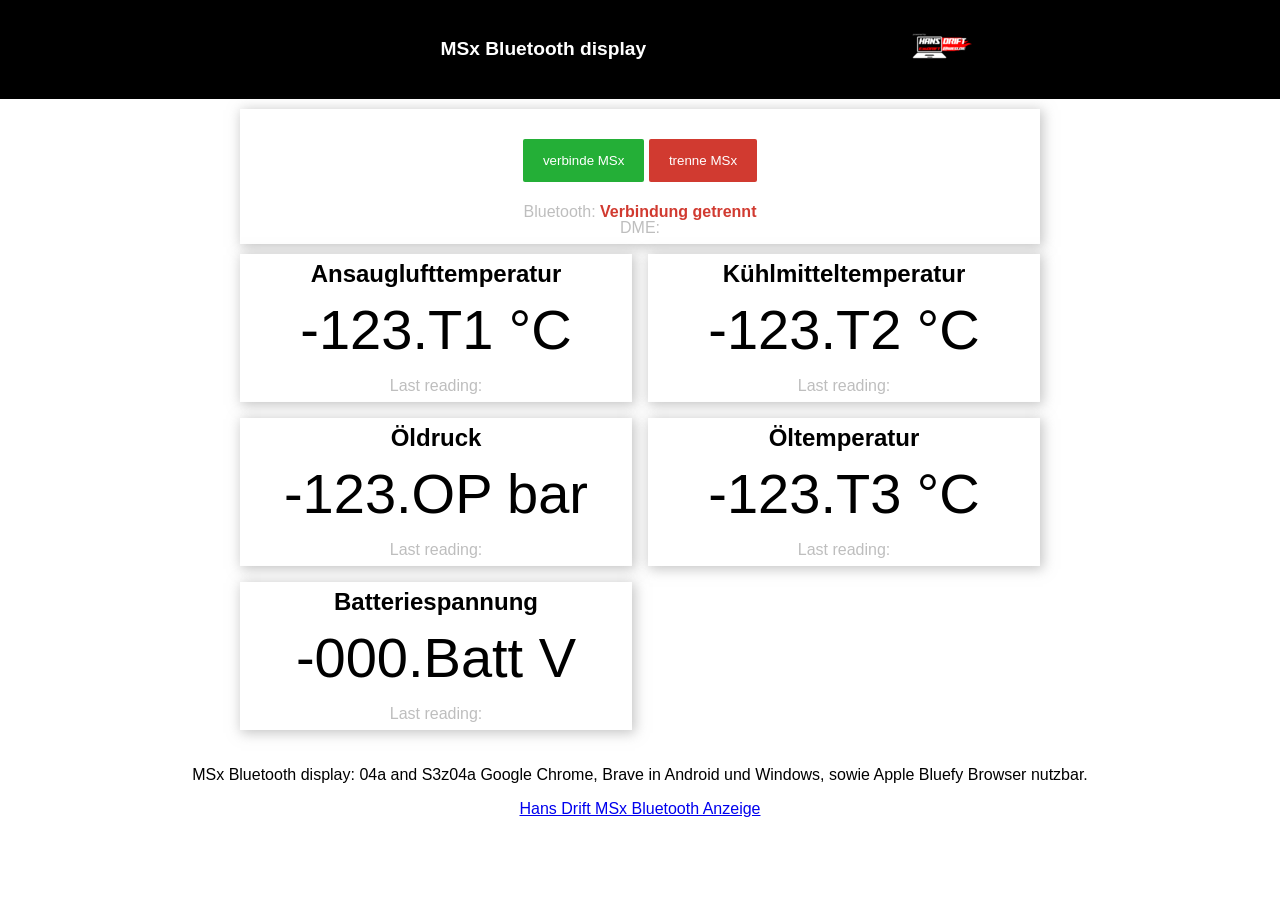
==== index13.html @ 7f6cdd10 "Create index13.html" ====
<!--
GitHub e36drift@web.de Testfile
MSx Bluetooth display: 04a and S3z04a Google Chrome, Brave in Android und Windows, sowie Apple Bluefy Browser nutzbar.
"https://hansdrift.github.io/MSxTemp/" Hans Drift MSx Bluetooth Anzeige
GPT implate
-->

<!DOCTYPE html>
<html>
<head>
    <title>MSx Bluetooth display</title>
    <meta name="viewport" content="width=device-width, initial-scale=1">

    <link rel="icon" class="js-site-favicon" type="image/x-icon" href="HDlogo01.ico">
    <style>
    html {
        font-family: Arial, Helvetica, sans-serif;
        display: inline-block;
        text-align: center;
    }
    h1 {
        text-align: bottom;
        font-size: 1.2rem;
        color: rgb(255, 255, 255);
    }
    .topnav {
        overflow: hidden;
        background-color: #000000;
    }
    body {
        margin: 0;
    }
    .content {
        padding: 10px;
    }
    .card-grid {
        max-width: 800px;
        margin: 0 auto;
        margin-bottom: 10px;
        display: grid;
        grid-gap: 1rem;
        line-height: 0.01;
        grid-template-columns: repeat(auto-fit, minmax(300px, 1fr));
    }
    .card {
        background-color: white;
        box-shadow: 2px 2px 12px 1px rgba(140,140,140,.5);
    }
    .card-grid2 {
        max-width: 800px;
        margin: 0 auto;
        margin-bottom: 0px;
        display: grid;
        grid-gap: 1rem;
        line-height: 0.01;
        grid-template-columns: repeat(auto-fit, minmax(3px, 1fr));
    }
    .card2 {
        text-align: bottom;
        background-color: rgb(255, 255, 255);
        box-shadow: 2px 2px 12px 1px rgba(151, 223, 68, 0.5);
    }
    button {
        color: rgb(255, 255, 255);
        padding: 14px 20px;
        margin: 14px 0;
        border: none;
        cursor: pointer;
        border-radius: 2px;
    }
    
    .button2 {
        color: rgb(255, 255, 255);
        padding: 0% 0%;
        margin: 0% 0%;
        border: none;
        cursor: pointer;
        border-radius: 0%;
        background-color: #000000;
    }
    .onButton{
        background-color: #1b8a94;
    }
    
    .offButton{
        background-color: #5f6c6d;
    }
    
    .connectButton{
        background-color: #24af37;
    }
    
    .disconnectButton{
        background-color: #d13a30;
    }
    
    .gray-label {
        color: #bebebe;
        line-height: 0.0;
        font-size: 1rem;
    }
    
    .reading {
        line-height: 0.0;
        font-size: 3.5rem;
    }
    </style>
    <meta charset="UTF-8">
</head>
<body>
    <div class="topnav">
        <div class="card-grid2">
            <h1>
                <table style="width:100%">
                    <tr>
                    <th>MSx Bluetooth display</th>
                    <th><button id="InfoButton" class="button2"><img src="HDlogo01.ico" height="64"></button></th>
                    </tr>
                </table>
            </h1>
        </div>  
    </div>
    <div class="content">
        <div class="card-grid">
            <div class="card">
                <p>
                    <button id="connectBleButton" class="connectButton"> verbinde MSx</button>
                    <button id="disconnectBleButton" class="disconnectButton"> trenne MSx</button>
                </p>
                <p class="gray-label">Bluetooth: <strong><span id="bleState" style="color:#d13a30;">Verbindung getrennt</span></strong></p>
                <p class="gray-label">DME: <strong><span id="valueInfoContainer" style="color:#2c40b3;"></span> <span id="timestampInfo"></span></strong></p>            
            </div>
        </div>
        <div class="card-grid">
            <div class="card" id="AT">
                <h2>Ansauglufttemperatur</h2>
                <p class="reading"><span id="valueT1Container">-123.T1</span> °C</p>
                <p class="gray-label">Last reading: <span id="timestampT1"></span></p>
            </div>

            <div class="card" id="KT">
                <h2>Kühlmitteltemperatur</h2>
                <p class="reading"><span id="valueT2Container">-123.T2</span> °C</p>
                <p class="gray-label">Last reading: <span id="timestampT2"></span></p>
            </div>

            <div class="card" id="OP">
                <!--
                Öldruck
                -->
                <h2>Öldruck</h2>
                <p class="reading"><span id="valueOPContainer">-123.OP</span> bar</p>
                <p class="gray-label">Last reading: <span id="timestampOP"></span></p>
            </div>

            <div class="card" id="OT">
                <!--
                Öltemperatur
                -->
                <h2>Öltemperatur</h2>
                <p class="reading"><span id="valueT3Container">-123.T3</span> °C</p>
                <p class="gray-label">Last reading: <span id="timestampT3"></span></p>
            </div>
            
            <div class="card">
                <h2>Batteriespannung</h2>
                <p class="reading"><span id="valueBattContainer">-000.Batt</span> V</p>
                <p class="gray-label">Last reading: <span id="timestampBatt"></span></p>
            </div>
            <!-- ST und valueContainer ausblenden, da nicht benoetigt -->
            <div class="card" id="ST">
                <h2>Kontrollschalter test</h2>
                <button id="onButton" class="onButton">ON</button>
                <button id="offButton" class="offButton">OFF</button>
                <p class="gray-label">Last value sent: <span id="valueSent"></span></p>
            </div>

            <div class="card" id="TS"> //timestamp
                <h2>Zähler</h2>
                <p class="reading"><span id="valueContainer">---</span></p>
                <p class="gray-label">Last reading: <span id="timestamp"></span></p>
            </div>        
        </div>
    </div>
    <div class="footer">
        <p>MSx Bluetooth display: 04a and S3z04a Google Chrome, Brave in Android und Windows, sowie Apple Bluefy Browser nutzbar.</p>    
        <p><a href="https://hansdrift.github.io/MSxTemp/">Hans Drift MSx Bluetooth Anzeige</a></p>    
</body>
<script>
    // DOM Elements
    const connectButton = document.getElementById('connectBleButton');
    const disconnectButton = document.getElementById('disconnectBleButton');
    const onButton = document.getElementById('onButton');
    const offButton = document.getElementById('offButton');
    const retrievedValue = document.getElementById('valueContainer');
    
    const retrievedValueT1 = document.getElementById('valueT1Container');
    const retrievedValueT2 = document.getElementById('valueT2Container');
    const retrievedValueT3 = document.getElementById('valueT3Container');
    const retrievedValueOP = document.getElementById('valueOPContainer');
    const retrievedValueBatt = document.getElementById('valueBattContainer');
    const retrievedValueInfo = document.getElementById('valueInfoContainer');

    const latestValueSent = document.getElementById('valueSent');
    const bleStateContainer = document.getElementById('bleState');
    const timestampContainer = document.getElementById('timestamp');

    const timestampT1Container = document.getElementById('timestampT1');
    const timestampT2Container = document.getElementById('timestampT2');
    const timestampT3Container = document.getElementById('timestampT3');
    const timestampOPContainer = document.getElementById('timestampOP');
    const timestampBattContainer = document.getElementById('timestampBatt');
    const timestampInfoContainer = document.getElementById('timestampInfo');

    const userInput1Container = document.getElementById('valueUserInput1');
    /*
    31.07.2024 generiert unter:
    https://www.uuidgenerator.net/
    
    aefef71a-088f-4d64-8b0a-b7f850207df6
    4427bd07-29e9-470c-adab-f43d9c6f69b3
    754b92b1-9280-424c-a967-ef50cb01f85f
    c51f6137-e763-4617-9c0d-6227c6003080
    06e6e849-8e8c-4c5d-820f-fadea7a63e47
    20ae8631-5bf5-41e2-a4cc-835295bcc942
    0cf407a6-3a4d-4abf-b1c6-b478d6021234
    faf4416a-3741-4f09-b319-d817a50219b5
    
    a4e398e8-46a2-4bc1-9001-f251a475985e
    bb1393db-fc8f-4177-b98d-1557b1bbface
    */
    
    //Define BLE Device Specs
	//GPT
	const deviceName = 'MSx';
	let deviceA;
	const bleService = 'aefef71a-088f-4d64-8b0a-b7f850207df6';
	const sensorCharacteristic = '4427bd07-29e9-470c-adab-f43d9c6f69b3';
	const ledCharacteristic = '754b92b1-9280-424c-a967-ef50cb01f85f';

	/*
	var deviceName ='MSx';
	var deviceA;
    var bleService = 'aefef71a-088f-4d64-8b0a-b7f850207df6';
    var sensorCharacteristic= '4427bd07-29e9-470c-adab-f43d9c6f69b3';
    var ledCharacteristic = '754b92b1-9280-424c-a967-ef50cb01f85f';
    */
    
    //Neu
    var sensorCharT1= 'c51f6137-e763-4617-9c0d-6227c6003080';
    var sensorCharT2= '06e6e849-8e8c-4c5d-820f-fadea7a63e47';
    var sensorCharT3= '20ae8631-5bf5-41e2-a4cc-835295bcc942';
    //Für OP keine ID
    var sensorCharBatt= '0cf407a6-3a4d-4abf-b1c6-b478d6021234';
    var sensorCharInfo= 'faf4416a-3741-4f09-b319-d817a50219b5';


    //Global Variables to Handle Bluetooth
    /*
	var bleServer;
    //var bleServiceFound;
    var bleServiceFound = 0;
    var sensorCharacteristicFound;
	*/
	
	//GPT
	let bleServer;
	let bleServiceFound;
	let sensorCharacteristicFound;

	var timeoutDME = 10000; //timeout, if Characteristics not updates since 10000msek
    var alertTimerIdDME = 0; //timeout id
	
	
    //Neu
    var sensorCharT1Found;
    var sensorCharT2Found;
    var sensorCharT3Found;
    var sensorCharOPFound;
    var sensorCharBattFound;
    var sensorCharInfoFound;

    //Received
    var receivedValueCharacteristic;
    var receivedValueT1;
    var receivedValueT2;
    var receivedValueT3;
    var receivedValueOP;
    var receivedValueBatt;
    var receivedValueInfo;

    var receivedUserInput1;

    //id fuer Elemente welche ausgeblendet werden koennen
    var at = document.getElementById("AT");
    var kt = document.getElementById("KT");
    var ot = document.getElementById("OT");
    var op = document.getElementById("OP"); //Öldruck
    var st = document.getElementById("ST");
    var ts = document.getElementById("TS"); //timestamp

    //Elemente die dauerhaft ausgeblendet bleiben (Bei dieser Version nicht benoetigt)
    st.style.display = "none"; //SchalterTaste On/Off ausblenden
    ts.style.display = "none"; //timestamp ausblenden

    // Connect Button (search for BLE Devices only if BLE is available)
    /*connectButton.addEventListener('click', (event) => {
        //Prüfung zum Test deaktiviert
	if (isWebBluetoothEnabled()){
            connectToDevice(deviceA);
        }
    });
	*/
	//GPT
	connectButton.addEventListener('click', connectToDevice);

    // Disconnect Button
    disconnectButton.addEventListener('click', disconnectDevice);

    // Write to the ESP32 LED Characteristic
    onButton.addEventListener('click', () => writeOnCharacteristic(1));
    offButton.addEventListener('click', () => writeOnCharacteristic(0));

    // Check if BLE is available in your Browser
    function isWebBluetoothEnabled() {
        if (!navigator.bluetooth) {
            console.log('Web Bluetooth API is not available in this browser!');
            bleStateContainer.innerHTML = "Web Bluetooth API is not available in this browser/device!";
            return false
        }
        console.log('Web Bluetooth API supported in this browser.');
        return true
    }

    // Connect to BLE Device and Enable Notifications
    async function connectToDevice(device){
        console.log('Initializing Bluetooth...');
        //Hier einfach connect() als Testaufruf ohne BLE
		//connect();
		//---
		/*try {
			console.log('device = navigator.bluetooth.requestDevice');			
			device = await navigator.bluetooth.requestDevice({
			//const device = await navigator.bluetooth.requestDevice({
				filters: [{name: deviceName}],
				optionalServices: [bleService]
			})
				console.log('Device Selected: ', device.name);
				bleStateContainer.innerHTML = 'Verbunden mit ' + device.name;
				bleStateContainer.style.color = "#24af37";
				//device.addEventListener('gattservicedisconnected', onDisconnected);
				//console.log("Nach gattservicedisconnected()");
				device.addEventListener('gattserverdisconnected', onDisconnected);
				console.log("Nach gattserverdisconnected()");
                deviceA = device; //Setze deviceA auf verbundenes Bluetooth Gerät
				connectGatt(device);
		}
        catch(error) {
            console.log('Error connectToDevice: ', error);
			//setTimeout(function() {
				// Code, der erst nach 2 Sekunden ausgeführt wird
				//alert('Warten! 3Sek. ');
				//console.log('Warte 3Sek. ');
			//}, 3000);
			//console.log('connectToDevice(): ', deviceA);
			//connectToDevice(deviceA);
        }
		*/
		
		//GPT
		try {
			const device = await navigator.bluetooth.requestDevice({
				filters: [{ name: deviceName }],
				optionalServices: [bleService]
			});
			console.log('Device Selected: ', device.name);
			bleStateContainer.innerHTML = 'Verbunden mit ' + device.name;
			bleStateContainer.style.color = "#24af37";
			device.addEventListener('gattserverdisconnected', onDisconnected);
			deviceA = device;
			await connectGatt(device);
		} catch (error) {
			console.log('Error connectToDevice: ', error);
			bleStateContainer.innerHTML = "Verbindung fehlgeschlagen: " + error.message;
			bleStateContainer.style.color = "#d13a30";
		}

		
    }
	async function connectGatt(device){
		console.log('connectGatt()', device);
		try {
			const server = await device.gatt.connect();
			bleServer = server;
            console.log('server: ', server);
			const service = await server.getPrimaryService(bleService);
			bleServiceFound = service;
            console.log('service: ', service);
            console.log("Characteristic bleServer: ", server);
            console.log("Characteristic bleServer.connected: ", server.connected);
			const characteristic = await service.getCharacteristic(sensorCharacteristic);
			console.log('characteristic: ', characteristic);
            console.log("Characteristic uuid discovered: ", characteristic.uuid);
            sensorCharacteristicFound = characteristic;
            characteristic.addEventListener('characteristicvaluechanged', handleCharacteristicChange);
            characteristic.startNotifications();
            console.log("Characteristic Notifications Started.");
            const value = await characteristic.readValue();
            console.log("value: ", value);
            const decodedValue = new TextDecoder().decode(value);
            console.log("Decoded value: ", decodedValue);
            bleStateContainer.innerHTML = 'Verbunden mit ' + deviceA.name;
            bleStateContainer.style.color = "#24af37";            
            //Im Zähler Datenmüll vermeiden
			//retrievedValue.innerHTML = decodedValue;
		}
        catch(error) {
            console.log('connectGatt(): ', error);
			setTimeout(function() {
				// Code, der erst nach 2 Sekunden ausgeführt wird
				//alert('Warten! 3Sek. ');
				console.log('Warte 3Sek. ');
				console.log('connectGatt(): ', deviceA);
				connectGatt(deviceA);
			}, 3000);
			console.log('connectGatt() nach setTimeout: ', deviceA);
			//connectGatt(deviceA);
        }
    }
/* //Aktuell nicht genutzt	
function exponentialBackoff(max, delay, toTry, success, fail) {
  toTry().then(result => success(result))
  .catch(_ => {
    if (max === 0) {
      return fail();
    }
    time('Retrying in ' + delay + 's... (' + max + ' tries left)');
    setTimeout(function() {
      exponentialBackoff(--max, delay, toTry, success, fail); //ohne *2 Immer längere Wartezeit
	  //exponentialBackoff(--max, delay * 2, toTry, success, fail); //*2 Immer längere Wartezeit
    }, delay * 1000);
  });
}

function time(text) {
  //
	console.log('[' + new Date().toJSON().substr(11, 8) + '] ' + text);
	//log('[' + new Date().toJSON().substr(11, 8) + '] ' + text);
}

*/
// Reconnect Test Ende --------------------------------
	
    function onDisconnected(event){
        console.log('----------------------------onDisconnected -- Device Disconnected:');//, event.target.device.name);
        bleStateContainer.innerHTML = "Verbindung getrennt";
        bleStateContainer.style.color = "#d13a30";
        retrievedValueInfo.innerHTML = "---";
		retrievedValueT1.innerHTML = "---";
		retrievedValueT2.innerHTML = "---";
		retrievedValueT3.innerHTML = "---";
        retrievedValueOP.innerHTML = "---";
		retrievedValueBatt.innerHTML = "---";
        //retrievedValueInfo.style.color = "#d13a30";
        //Ab connect() starten (Kein Auswahlfenster)
	    //connect();
	    connectGatt(deviceA);
		//connectToDevice();
    }

    //Characteristic Change funktion mit Abfrage uuid
    function handleCharacteristicChange(event){
        let elem = event.target;
        let value = elem.value;
        let elemUuid = elem.uuid;
        const newValueReceived = new TextDecoder().decode(value);
        switch (elemUuid){

        case sensorCharacteristic:
        //    retrievedValue.innerHTML = newValueReceived;
        //    timestampContainer.innerHTML = getDateTime();
        //    console.log("sensorCharacteristic: ", newValueReceived, " ", elemUuid, " ", sensorCharacteristic);
        //    break;
        //case sensorCharT1:
            //Test Mehrere Werte teilen
            //var receivedValueT1 = 'T1 110,33 T2 110,25 T3 141,263 Batt 16,70 Info Mxx2 X06 66,66°C X07 77,77V';
            receivedValue = newValueReceived;
            var chars = receivedValue.split(' ');
              if (chars[0] == 'T1' ){
                  retrievedValueT1.innerHTML = chars[1];
				  timestampT1Container.innerHTML = getDateTime();
				  if ( parseInt(chars[1]) > 60 ){						
						console.log(" >20 " + chars[1]);
						retrievedValueT1.style.color = "#d13a30";    // "#d13a30"; rot  "#2c40b3"; blau "#000000"; schwarz
				  } else{
						console.log(" Else " + chars[1]);
						retrievedValueT1.style.color = "#000000";    // "#d13a30"; rot  "#2c40b3"; blau "#000000"; schwarz
				  }
                	console.log(" -- T1 " + chars[1]);                	
              }    
              if (chars[2] == 'T2' ){
                  retrievedValueT2.innerHTML = chars[3];
				  timestampT2Container.innerHTML = getDateTime();
				  if ( parseInt(chars[3]) < 70 ){
						console.log(" <10 " + chars[3]);
						retrievedValueT2.style.color = "#2c40b3";    // "#d13a30"; rot  "#2c40b3"; blau "#000000"; schwarz
				  } else if ( parseInt(chars[3]) > 107 ){						
						console.log(" >20 " + chars[3]);
						retrievedValueT2.style.color = "#d13a30";    // "#d13a30"; rot  "#2c40b3"; blau "#000000"; schwarz
				  } else{
						console.log(" Else " + chars[3]);
						retrievedValueT2.style.color = "#000000";    // "#d13a30"; rot  "#2c40b3"; blau "#000000"; schwarz
				  }
                	console.log(" -- T2 " + chars[3]);                	
              }
              if (chars[4] == 'T3' ){
                  retrievedValueT3.innerHTML = chars[5];
				  timestampT3Container.innerHTML = getDateTime();
				  if ( parseInt(chars[5]) < 70 ){
						console.log(" <10 " + chars[5]);
						retrievedValueT3.style.color = "#2c40b3";    // "#d13a30"; rot  "#2c40b3"; blau "#000000"; schwarz
				  } else if ( parseInt(chars[5]) > 140 ){						
						console.log(" >20 " + chars[5]);
						retrievedValueT3.style.color = "#d13a30";    // "#d13a30"; rot  "#2c40b3"; blau "#000000"; schwarz
				  } else{
						console.log(" Else " + chars[5]);
						retrievedValueT3.style.color = "#000000";    // "#d13a30"; rot  "#2c40b3"; blau "#000000"; schwarz
				  }
				  if ( chars[5] == "---" ){
                        ot.style.display = "none"; //ausblenden
                        console.log("ot none " + chars[5]);
				  } else{
                        ot.style.display = "block"; //einblenden
                        console.log("ot block " + chars[5]);
				  }                  
                	console.log(" -- T3 " + chars[5]);                	
              }
              if (chars[6] == 'Batt' ){
                  retrievedValueBatt.innerHTML = chars[7];
				  timestampBattContainer.innerHTML = getDateTime();
				  if ( parseInt(chars[7]) < 12 ){
						console.log(" <10 " + chars[7]);
						retrievedValueBatt.style.color = "#d13a30";    // "#d13a30"; rot  "#2c40b3"; blau "#000000"; schwarz
				  } else if ( parseInt(chars[7]) > 15 ){						
						console.log(" >20 " + chars[7]);
						retrievedValueBatt.style.color = "#d13a30";    // "#d13a30"; rot  "#2c40b3"; blau "#000000"; schwarz
				  } else{
						console.log(" Else " + chars[7]);
						retrievedValueBatt.style.color = "#000000";    // "#d13a30"; rot  "#2c40b3"; blau "#000000"; schwarz
				  }
                	console.log(" -- Batt " + chars[7]);                	
              } 
              if (chars[8] == 'Info' ){
 				  clearTimeout(alertTimerIdDME);
				  console.log("clearTimeout "  + alertTimerIdDME + " Time: " + timeoutDME);
				  retrievedValueInfo.innerHTML = chars[9];
				  timestampInfoContainer.innerHTML = getDateTime();
                  console.log(" -- Info " + chars[9]);
				  alertTimerIdDME = setTimeout ( "setDMEtimeout()", timeoutDME );
				  console.log("alertTimerIdDME 2 "  + alertTimerIdDME + " Time: " + timeoutDME);
              }          
              if (chars[10] == 'Value' ){
 				  clearTimeout(alertTimerIdDME);
				  console.log("clearTimeout "  + alertTimerIdDME + " Time: " + timeoutDME);
				  retrievedValue.innerHTML = chars[11];
				  timestampContainer.innerHTML = getDateTime();
                  console.log(" -- Value " + chars[11]);
				  alertTimerIdDME = setTimeout ( "setDMEtimeout()", timeoutDME );
				  console.log("alertTimerIdDME 2 "  + alertTimerIdDME + " Time: " + timeoutDME);
              } 
              if (chars[12] == 'OP' ){
                retrievedValueOP.innerHTML = chars[13];
				  timestampOPContainer.innerHTML = getDateTime();
				  if ( parseInt(chars[13]) < 1 ){
						console.log(" OP <1 " + chars[13]);
						retrievedValueOP.style.color = "#d13a30";    // "#d13a30"; rot  "#2c40b3"; blau "#000000"; schwarz
				  } else if ( parseInt(chars[13]) > 12 ){						
						console.log(" OP >12 " + chars[13]);
						retrievedValueOP.style.color = "#d13a30";    // "#d13a30"; rot  "#2c40b3"; blau "#000000"; schwarz
				  } else{
						console.log(" OP Else " + chars[13]);
						retrievedValueOP.style.color = "#000000";    // "#d13a30"; rot  "#2c40b3"; blau "#000000"; schwarz
				  }
				  if ( chars[13] == "---" ){
                        op.style.display = "none"; //ausblenden
                        console.log("op none " + chars[13]);
				  } else{
                        op.style.display = "block"; //einblenden
                        console.log("op block " + chars[13]);
				  }                  
                	console.log(" -- OP " + chars[13]);                	
              }
              //if (chars.length < 13 ){ //12+1
              if (chars[12] == undefined ){
                retrievedValueOP.innerHTML = chars[13];
				timestampOPContainer.innerHTML = getDateTime();
                op.style.display = "none"; //ausblenden
                console.log("op leer none " + chars[13]);
                console.log("chars.length " + chars.length);             	
              }
              timestampT1Container.innerHTML = getDateTime();
            console.log("sensorCharT1: ", newValueReceived, " ", elemUuid, " ", sensorCharT1);
        break;

        default:
            console.log("Unknown Characteristic: ", newValueReceived, " ", elemUuid);
        }
    } 

    async function writeOnCharacteristic(value){
        if (bleServer && bleServer.connected) {
            try {
                console.log('bleServiceFound: ', bleServiceFound);
                const characteristic = await bleServiceFound.getCharacteristic(ledCharacteristic);
                const data = new Uint8Array([value]);
                await characteristic.writeValue(data);
                latestValueSent.innerHTML = value;
                console.log("Value written to LEDcharacteristic:", value);
            }
            catch(error) {
                console.error("Error writing to the LED characteristic: ", error);
            }
        } else {
            console.error ("Bluetooth is not connected. Cannot write to characteristic.")
            window.alert("Bluetooth is not connected. Cannot write to characteristic. \n Connect to BLE first!")
        }
    }

    function disconnectDevice() {
        console.log("Disconnect Device.");
        if (bleServer && bleServer.connected) {
            if (sensorCharacteristicFound) {
                sensorCharacteristicFound.stopNotifications()
                    .then(() => {
                        console.log("Notifications Stopped");
                        return bleServer.disconnect();
                    })
                    .then(() => {
                        console.log("Device Disconnected");
                        bleStateContainer.innerHTML = "Verbindung getrennt";
                        bleStateContainer.style.color = "#d13a30";
						retrievedValueInfo.innerHTML = "---";
						retrievedValueT1.innerHTML = "---";
						retrievedValueT2.innerHTML = "---";
						retrievedValueT3.innerHTML = "---";
                        retrievedValueOP.innerHTML = "---";
						retrievedValueBatt.innerHTML = "---";
						//retrievedValueInfo.style.color = "#d13a30";
                    })
                    .catch(error => {
                        console.log("An error occurred:", error);
                    });
            } else {
                console.log("No characteristic found to disconnect.");
            }
        } else {
            // Throw an error if Bluetooth is not connected
            console.error("Bluetooth is not connected.");
            window.alert("Bluetooth is not connected.")
        }
    }

    function getDateTime() {
        var currentdate = new Date();
        var day = ("00" + currentdate.getDate()).slice(-2); // Convert day to string and slice
        var month = ("00" + (currentdate.getMonth() + 1)).slice(-2);
        var year = currentdate.getFullYear();
        var hours = ("00" + currentdate.getHours()).slice(-2);
        var minutes = ("00" + currentdate.getMinutes()).slice(-2);
        var seconds = ("00" + currentdate.getSeconds()).slice(-2);

        var datetime = day + "/" + month + "/" + year + " at " + hours + ":" + minutes + ":" + seconds;
        return datetime;
    }
	
	//Reset values when not updated since 
	function setDMEtimeout() {
		console.log("-----setDMEtimeout-----");
		retrievedValueInfo.innerHTML = "---";
		retrievedValueT1.innerHTML = "---";
		retrievedValueT2.innerHTML = "---";
		retrievedValueT3.innerHTML = "---";
        retrievedValueOP.innerHTML = "---";
		retrievedValueBatt.innerHTML = "---";
		console.log("connectGatt ", deviceA);
		connectGatt(deviceA);
		//connectToDevice();
	}

    //Click on 
    function otFunction() {
        if (at.style.display === "none") {
            at.style.display = "block"; //einblenden
            kt.style.display = "block";
            ot.style.display = "block";
            op.style.display = "block";
            st.style.display = "block";
            console.log("t.style.display block ", ot.style.display);
        } else {
            at.style.display = "none"; //ausblenden
            kt.style.display = "none";
            ot.style.display = "none";
            op.style.display = "none";
            st.style.display = "none";
            console.log("t.style.display none ", ot.style.display); 
        }
    }
    //InputButton1 Daten in Variable speichern und an Bluetooth senden
    function InputButton1(){
        // Button geklickt
        //window.alert("InputButton1 geklickt");
        receivedUserInput1 = document.getElementById("userInput1").value;
        console.log("InputButton1 geklickt", receivedUserInput1);
        userInput1Container.innerHTML = receivedUserInput1;
        writeOnCharacteristic(receivedUserInput1);
    }

</script>

</html>
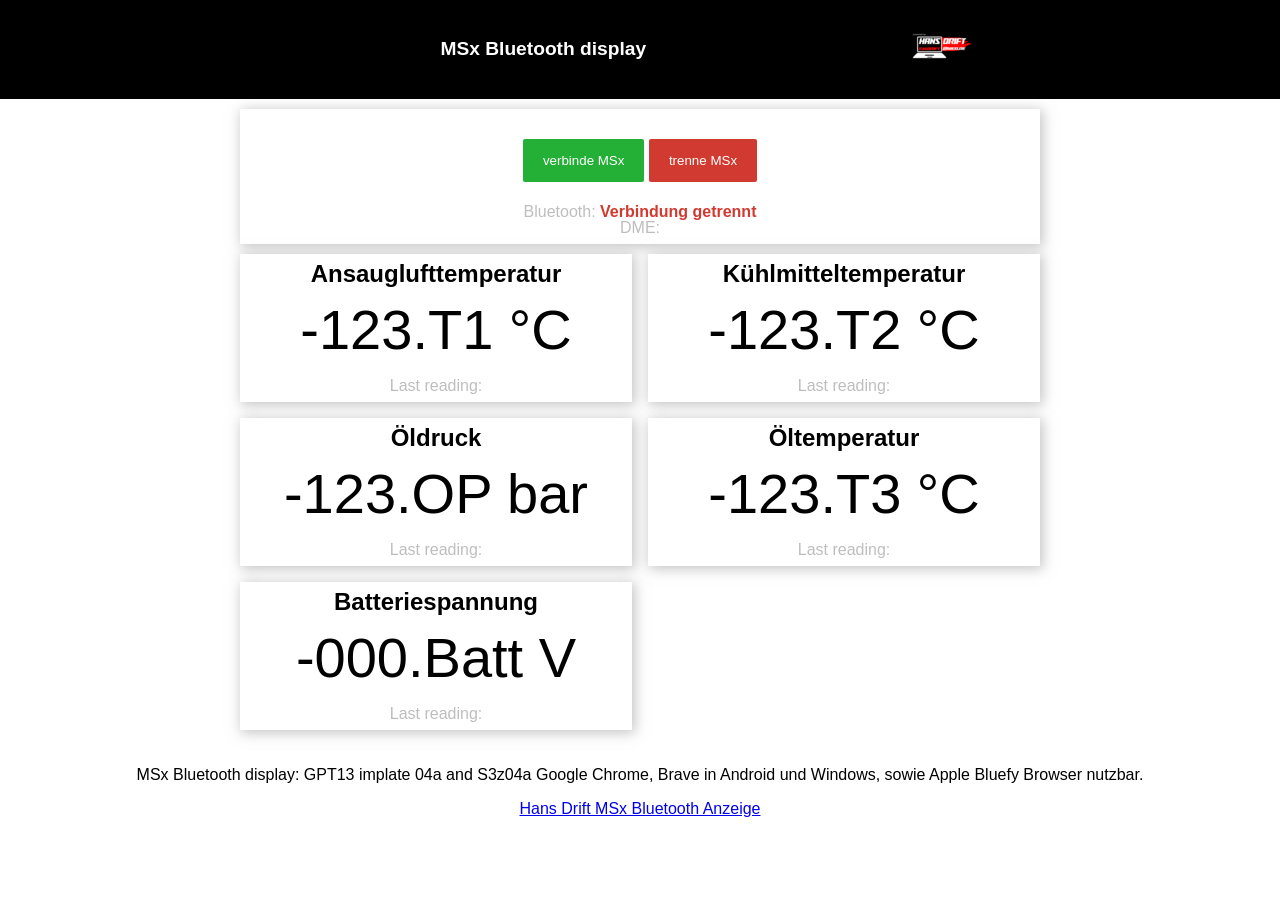
==== commit 205b0a08: "Update index13.html" ====
--- a/index13.html
+++ b/index13.html
@@ -184,7 +184,7 @@
         </div>
     </div>
     <div class="footer">
-        <p>MSx Bluetooth display: 04a and S3z04a Google Chrome, Brave in Android und Windows, sowie Apple Bluefy Browser nutzbar.</p>    
+        <p>MSx Bluetooth display: GPT13 implate 04a and S3z04a Google Chrome, Brave in Android und Windows, sowie Apple Bluefy Browser nutzbar.</p>    
         <p><a href="https://hansdrift.github.io/MSxTemp/">Hans Drift MSx Bluetooth Anzeige</a></p>    
 </body>
 <script>
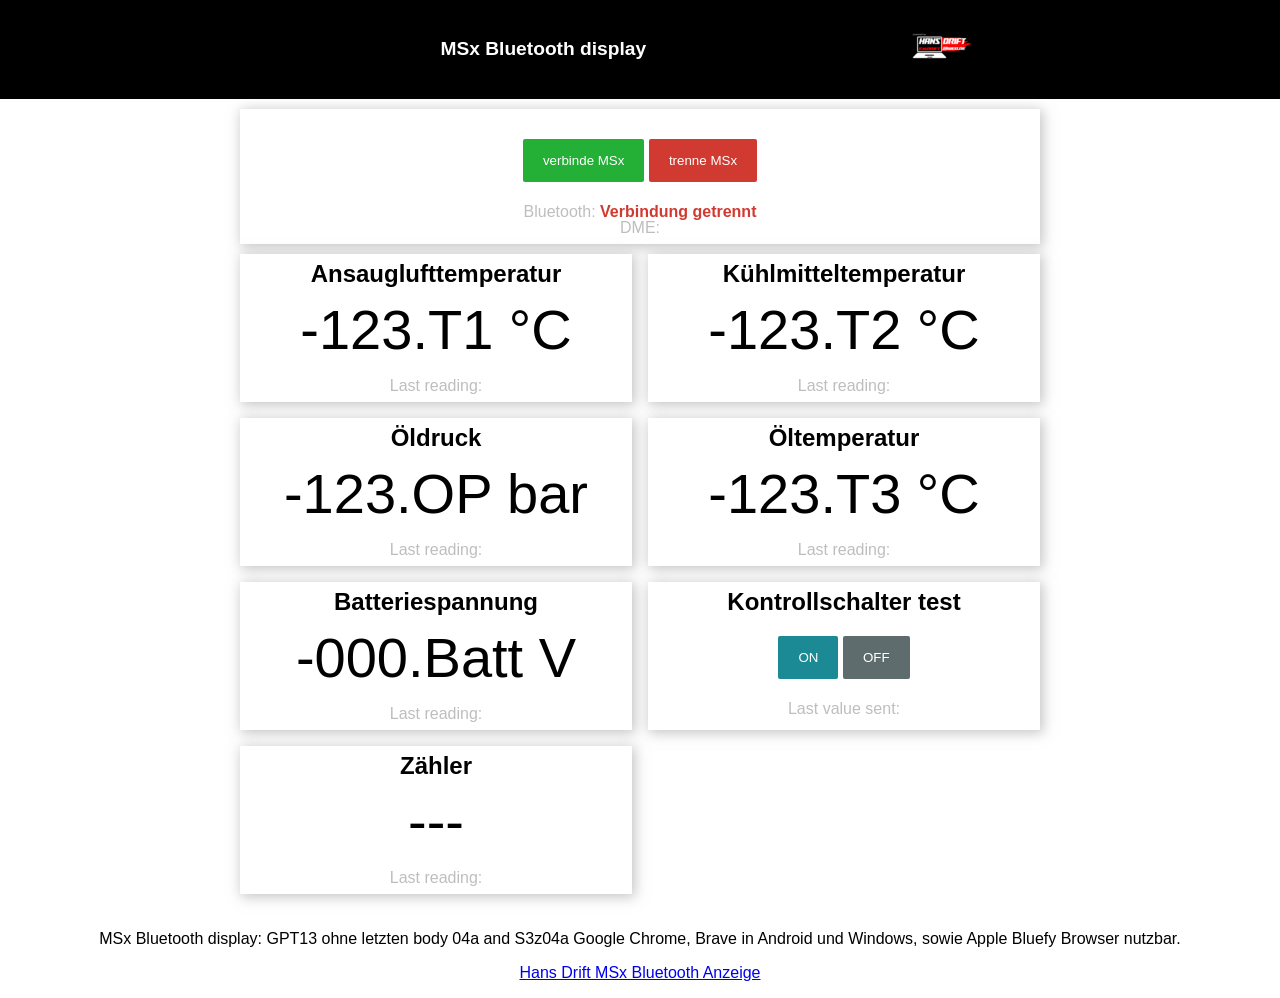
==== commit cff5172a: "Create index13.html" ====
--- a/index13.html
+++ b/index13.html
@@ -1,110 +1,95 @@
-
-<!--
-GitHub e36drift@web.de Testfile
-MSx Bluetooth display: 04a and S3z04a Google Chrome, Brave in Android und Windows, sowie Apple Bluefy Browser nutzbar.
-"https://hansdrift.github.io/MSxTemp/" Hans Drift MSx Bluetooth Anzeige
-GPT implate
--->
-
 <!DOCTYPE html>
 <html>
 <head>
     <title>MSx Bluetooth display</title>
     <meta name="viewport" content="width=device-width, initial-scale=1">
-
     <link rel="icon" class="js-site-favicon" type="image/x-icon" href="HDlogo01.ico">
     <style>
-    html {
-        font-family: Arial, Helvetica, sans-serif;
-        display: inline-block;
-        text-align: center;
-    }
-    h1 {
-        text-align: bottom;
-        font-size: 1.2rem;
-        color: rgb(255, 255, 255);
-    }
-    .topnav {
-        overflow: hidden;
-        background-color: #000000;
-    }
-    body {
-        margin: 0;
-    }
-    .content {
-        padding: 10px;
-    }
-    .card-grid {
-        max-width: 800px;
-        margin: 0 auto;
-        margin-bottom: 10px;
-        display: grid;
-        grid-gap: 1rem;
-        line-height: 0.01;
-        grid-template-columns: repeat(auto-fit, minmax(300px, 1fr));
-    }
-    .card {
-        background-color: white;
-        box-shadow: 2px 2px 12px 1px rgba(140,140,140,.5);
-    }
-    .card-grid2 {
-        max-width: 800px;
-        margin: 0 auto;
-        margin-bottom: 0px;
-        display: grid;
-        grid-gap: 1rem;
-        line-height: 0.01;
-        grid-template-columns: repeat(auto-fit, minmax(3px, 1fr));
-    }
-    .card2 {
-        text-align: bottom;
-        background-color: rgb(255, 255, 255);
-        box-shadow: 2px 2px 12px 1px rgba(151, 223, 68, 0.5);
-    }
-    button {
-        color: rgb(255, 255, 255);
-        padding: 14px 20px;
-        margin: 14px 0;
-        border: none;
-        cursor: pointer;
-        border-radius: 2px;
-    }
-    
-    .button2 {
-        color: rgb(255, 255, 255);
-        padding: 0% 0%;
-        margin: 0% 0%;
-        border: none;
-        cursor: pointer;
-        border-radius: 0%;
-        background-color: #000000;
-    }
-    .onButton{
-        background-color: #1b8a94;
-    }
-    
-    .offButton{
-        background-color: #5f6c6d;
-    }
-    
-    .connectButton{
-        background-color: #24af37;
-    }
-    
-    .disconnectButton{
-        background-color: #d13a30;
-    }
-    
-    .gray-label {
-        color: #bebebe;
-        line-height: 0.0;
-        font-size: 1rem;
-    }
-    
-    .reading {
-        line-height: 0.0;
-        font-size: 3.5rem;
-    }
+        html {
+            font-family: Arial, Helvetica, sans-serif;
+            display: inline-block;
+            text-align: center;
+        }
+        h1 {
+            text-align: bottom;
+            font-size: 1.2rem;
+            color: rgb(255, 255, 255);
+        }
+        .topnav {
+            overflow: hidden;
+            background-color: #000000;
+        }
+        body {
+            margin: 0;
+        }
+        .content {
+            padding: 10px;
+        }
+        .card-grid {
+            max-width: 800px;
+            margin: 0 auto;
+            margin-bottom: 10px;
+            display: grid;
+            grid-gap: 1rem;
+            line-height: 0.01;
+            grid-template-columns: repeat(auto-fit, minmax(300px, 1fr));
+        }
+        .card {
+            background-color: white;
+            box-shadow: 2px 2px 12px 1px rgba(140,140,140,.5);
+        }
+        .card-grid2 {
+            max-width: 800px;
+            margin: 0 auto;
+            margin-bottom: 0px;
+            display: grid;
+            grid-gap: 1rem;
+            line-height: 0.01;
+            grid-template-columns: repeat(auto-fit, minmax(3px, 1fr));
+        }
+        .card2 {
+            text-align: bottom;
+            background-color: rgb(255, 255, 255);
+            box-shadow: 2px 2px 12px 1px rgba(151, 223, 68, 0.5);
+        }
+        button {
+            color: rgb(255, 255, 255);
+            padding: 14px 20px;
+            margin: 14px 0;
+            border: none;
+            cursor: pointer;
+            border-radius: 2px;
+        }
+        .button2 {
+            color: rgb(255, 255, 255);
+            padding: 0% 0%;
+            margin: 0% 0%;
+            border: none;
+            cursor: pointer;
+            border-radius: 0%;
+            background-color: #000000;
+        }
+        .onButton {
+            background-color: #1b8a94;
+        }
+        .offButton {
+            background-color: #5f6c6d;
+        }
+        .connectButton {
+            background-color: #24af37;
+        }
+        .disconnectButton {
+            background-color: #d13a30;
+        }
+        .gray-label {
+            color: #bebebe;
+            line-height: 0.0;
+            font-size: 1rem;
+        }
+        .reading {
+            line-height: 0.0;
+            font-size: 3.5rem;
+        }
     </style>
     <meta charset="UTF-8">
 </head>
@@ -114,12 +99,12 @@
             <h1>
                 <table style="width:100%">
                     <tr>
-                    <th>MSx Bluetooth display</th>
-                    <th><button id="InfoButton" class="button2"><img src="HDlogo01.ico" height="64"></button></th>
+                        <th>MSx Bluetooth display</th>
+                        <th><button id="InfoButton" class="button2"><img src="HDlogo01.ico" height="64"></button></th>
                     </tr>
                 </table>
             </h1>
-        </div>  
+        </div> 
     </div>
     <div class="content">
         <div class="card-grid">
@@ -129,7 +114,7 @@
                     <button id="disconnectBleButton" class="disconnectButton"> trenne MSx</button>
                 </p>
                 <p class="gray-label">Bluetooth: <strong><span id="bleState" style="color:#d13a30;">Verbindung getrennt</span></strong></p>
-                <p class="gray-label">DME: <strong><span id="valueInfoContainer" style="color:#2c40b3;"></span> <span id="timestampInfo"></span></strong></p>            
+                <p class="gray-label">DME: <strong><span id="valueInfoContainer" style="color:#2c40b3;"></span> <span id="timestampInfo"></span></strong></p> 
             </div>
         </div>
         <div class="card-grid">
@@ -138,54 +123,42 @@
                 <p class="reading"><span id="valueT1Container">-123.T1</span> °C</p>
                 <p class="gray-label">Last reading: <span id="timestampT1"></span></p>
             </div>
-
             <div class="card" id="KT">
                 <h2>Kühlmitteltemperatur</h2>
                 <p class="reading"><span id="valueT2Container">-123.T2</span> °C</p>
                 <p class="gray-label">Last reading: <span id="timestampT2"></span></p>
             </div>
-
             <div class="card" id="OP">
-                <!--
-                Öldruck
-                -->
                 <h2>Öldruck</h2>
                 <p class="reading"><span id="valueOPContainer">-123.OP</span> bar</p>
                 <p class="gray-label">Last reading: <span id="timestampOP"></span></p>
             </div>
-
             <div class="card" id="OT">
-                <!--
-                Öltemperatur
-                -->
                 <h2>Öltemperatur</h2>
                 <p class="reading"><span id="valueT3Container">-123.T3</span> °C</p>
                 <p class="gray-label">Last reading: <span id="timestampT3"></span></p>
             </div>
-            
             <div class="card">
                 <h2>Batteriespannung</h2>
                 <p class="reading"><span id="valueBattContainer">-000.Batt</span> V</p>
                 <p class="gray-label">Last reading: <span id="timestampBatt"></span></p>
             </div>
-            <!-- ST und valueContainer ausblenden, da nicht benoetigt -->
             <div class="card" id="ST">
                 <h2>Kontrollschalter test</h2>
                 <button id="onButton" class="onButton">ON</button>
                 <button id="offButton" class="offButton">OFF</button>
                 <p class="gray-label">Last value sent: <span id="valueSent"></span></p>
             </div>
-
-            <div class="card" id="TS"> //timestamp
+            <div class="card" id="TS">
                 <h2>Zähler</h2>
                 <p class="reading"><span id="valueContainer">---</span></p>
                 <p class="gray-label">Last reading: <span id="timestamp"></span></p>
-            </div>        
+            </div> 
         </div>
     </div>
     <div class="footer">
-        <p>MSx Bluetooth display: GPT13 implate 04a and S3z04a Google Chrome, Brave in Android und Windows, sowie Apple Bluefy Browser nutzbar.</p>    
-        <p><a href="https://hansdrift.github.io/MSxTemp/">Hans Drift MSx Bluetooth Anzeige</a></p>    
+        <p>MSx Bluetooth display: GPT13 ohne letzten body 04a and S3z04a Google Chrome, Brave in Android und Windows, sowie Apple Bluefy Browser nutzbar.</p> 
+        <p><a href="https://hansdrift.github.io/MSxTemp/">Hans Drift MSx Bluetooth Anzeige</a></p> 
 </body>
 <script>
     // DOM Elements
@@ -193,502 +166,139 @@
     const disconnectButton = document.getElementById('disconnectBleButton');
     const onButton = document.getElementById('onButton');
     const offButton = document.getElementById('offButton');
-    const retrievedValue = document.getElementById('valueContainer');
-    
-    const retrievedValueT1 = document.getElementById('valueT1Container');
-    const retrievedValueT2 = document.getElementById('valueT2Container');
-    const retrievedValueT3 = document.getElementById('valueT3Container');
-    const retrievedValueOP = document.getElementById('valueOPContainer');
-    const retrievedValueBatt = document.getElementById('valueBattContainer');
+    const bleStateContainer = document.getElementById('bleState');
     const retrievedValueInfo = document.getElementById('valueInfoContainer');
-
-    const latestValueSent = document.getElementById('valueSent');
-    const bleStateContainer = document.getElementById('bleState');
-    const timestampContainer = document.getElementById('timestamp');
-
-    const timestampT1Container = document.getElementById('timestampT1');
-    const timestampT2Container = document.getElementById('timestampT2');
-    const timestampT3Container = document.getElementById('timestampT3');
-    const timestampOPContainer = document.getElementById('timestampOP');
-    const timestampBattContainer = document.getElementById('timestampBatt');
     const timestampInfoContainer = document.getElementById('timestampInfo');
-
     const userInput1Container = document.getElementById('valueUserInput1');
-    /*
-    31.07.2024 generiert unter:
-    https://www.uuidgenerator.net/
-    
-    aefef71a-088f-4d64-8b0a-b7f850207df6
-    4427bd07-29e9-470c-adab-f43d9c6f69b3
-    754b92b1-9280-424c-a967-ef50cb01f85f
-    c51f6137-e763-4617-9c0d-6227c6003080
-    06e6e849-8e8c-4c5d-820f-fadea7a63e47
-    20ae8631-5bf5-41e2-a4cc-835295bcc942
-    0cf407a6-3a4d-4abf-b1c6-b478d6021234
-    faf4416a-3741-4f09-b319-d817a50219b5
-    
-    a4e398e8-46a2-4bc1-9001-f251a475985e
-    bb1393db-fc8f-4177-b98d-1557b1bbface
-    */
-    
-    //Define BLE Device Specs
-	//GPT
-	const deviceName = 'MSx';
-	let deviceA;
-	const bleService = 'aefef71a-088f-4d64-8b0a-b7f850207df6';
-	const sensorCharacteristic = '4427bd07-29e9-470c-adab-f43d9c6f69b3';
-	const ledCharacteristic = '754b92b1-9280-424c-a967-ef50cb01f85f';
-
-	/*
-	var deviceName ='MSx';
-	var deviceA;
-    var bleService = 'aefef71a-088f-4d64-8b0a-b7f850207df6';
-    var sensorCharacteristic= '4427bd07-29e9-470c-adab-f43d9c6f69b3';
-    var ledCharacteristic = '754b92b1-9280-424c-a967-ef50cb01f85f';
-    */
-    
-    //Neu
-    var sensorCharT1= 'c51f6137-e763-4617-9c0d-6227c6003080';
-    var sensorCharT2= '06e6e849-8e8c-4c5d-820f-fadea7a63e47';
-    var sensorCharT3= '20ae8631-5bf5-41e2-a4cc-835295bcc942';
-    //Für OP keine ID
-    var sensorCharBatt= '0cf407a6-3a4d-4abf-b1c6-b478d6021234';
-    var sensorCharInfo= 'faf4416a-3741-4f09-b319-d817a50219b5';
-
-
-    //Global Variables to Handle Bluetooth
-    /*
-	var bleServer;
-    //var bleServiceFound;
-    var bleServiceFound = 0;
-    var sensorCharacteristicFound;
-	*/
-	
-	//GPT
-	let bleServer;
-	let bleServiceFound;
-	let sensorCharacteristicFound;
-
-	var timeoutDME = 10000; //timeout, if Characteristics not updates since 10000msek
-    var alertTimerIdDME = 0; //timeout id
-	
-	
-    //Neu
-    var sensorCharT1Found;
-    var sensorCharT2Found;
-    var sensorCharT3Found;
-    var sensorCharOPFound;
-    var sensorCharBattFound;
-    var sensorCharInfoFound;
-
-    //Received
-    var receivedValueCharacteristic;
-    var receivedValueT1;
-    var receivedValueT2;
-    var receivedValueT3;
-    var receivedValueOP;
-    var receivedValueBatt;
-    var receivedValueInfo;
-
-    var receivedUserInput1;
-
-    //id fuer Elemente welche ausgeblendet werden koennen
-    var at = document.getElementById("AT");
-    var kt = document.getElementById("KT");
-    var ot = document.getElementById("OT");
-    var op = document.getElementById("OP"); //Öldruck
-    var st = document.getElementById("ST");
-    var ts = document.getElementById("TS"); //timestamp
-
-    //Elemente die dauerhaft ausgeblendet bleiben (Bei dieser Version nicht benoetigt)
-    st.style.display = "none"; //SchalterTaste On/Off ausblenden
-    ts.style.display = "none"; //timestamp ausblenden
-
-    // Connect Button (search for BLE Devices only if BLE is available)
-    /*connectButton.addEventListener('click', (event) => {
-        //Prüfung zum Test deaktiviert
-	if (isWebBluetoothEnabled()){
-            connectToDevice(deviceA);
-        }
-    });
-	*/
-	//GPT
-	connectButton.addEventListener('click', connectToDevice);
-
-    // Disconnect Button
-    disconnectButton.addEventListener('click', disconnectDevice);
-
-    // Write to the ESP32 LED Characteristic
-    onButton.addEventListener('click', () => writeOnCharacteristic(1));
-    offButton.addEventListener('click', () => writeOnCharacteristic(0));
+    const at = document.getElementById("AT");
+    const kt = document.getElementById("KT");
+    const ot = document.getElementById("OT");
+    const op = document.getElementById("OP");
+    const st = document.getElementById("ST");
+    const ts = document.getElementById("TS");
+    const deviceName = 'MSx';
+    const bleService = 'aefef71a-088f-4d64-8b0a-b7f850207df6';
+    const sensorCharacteristic = '4427bd07-29e9-470c-adab-f43d9c6f69b3';
+    const ledCharacteristic = '754b92b1-9280-424c-a967-ef50cb01f85f';
+    let bleServer;
+    let deviceA;
 
     // Check if BLE is available in your Browser
     function isWebBluetoothEnabled() {
         if (!navigator.bluetooth) {
             console.log('Web Bluetooth API is not available in this browser!');
             bleStateContainer.innerHTML = "Web Bluetooth API is not available in this browser/device!";
-            return false
+            return false;
         }
         console.log('Web Bluetooth API supported in this browser.');
-        return true
+        return true;
     }
 
     // Connect to BLE Device and Enable Notifications
-    async function connectToDevice(device){
-        console.log('Initializing Bluetooth...');
-        //Hier einfach connect() als Testaufruf ohne BLE
-		//connect();
-		//---
-		/*try {
-			console.log('device = navigator.bluetooth.requestDevice');			
-			device = await navigator.bluetooth.requestDevice({
-			//const device = await navigator.bluetooth.requestDevice({
-				filters: [{name: deviceName}],
-				optionalServices: [bleService]
-			})
-				console.log('Device Selected: ', device.name);
-				bleStateContainer.innerHTML = 'Verbunden mit ' + device.name;
-				bleStateContainer.style.color = "#24af37";
-				//device.addEventListener('gattservicedisconnected', onDisconnected);
-				//console.log("Nach gattservicedisconnected()");
-				device.addEventListener('gattserverdisconnected', onDisconnected);
-				console.log("Nach gattserverdisconnected()");
-                deviceA = device; //Setze deviceA auf verbundenes Bluetooth Gerät
-				connectGatt(device);
-		}
-        catch(error) {
+    async function connectToDevice() {
+        if (!isWebBluetoothEnabled()) return;
+        try {
+            const device = await navigator.bluetooth.requestDevice({
+                filters: [{ name: deviceName }],
+                optionalServices: [bleService]
+            });
+            console.log('Device Selected: ', device.name);
+            bleStateContainer.innerHTML = 'Verbunden mit ' + device.name;
+            bleStateContainer.style.color = "#24af37";
+            device.addEventListener('gattserverdisconnected', onDisconnected);
+            deviceA = device;
+            await connectGatt(device);
+        } catch (error) {
             console.log('Error connectToDevice: ', error);
-			//setTimeout(function() {
-				// Code, der erst nach 2 Sekunden ausgeführt wird
-				//alert('Warten! 3Sek. ');
-				//console.log('Warte 3Sek. ');
-			//}, 3000);
-			//console.log('connectToDevice(): ', deviceA);
-			//connectToDevice(deviceA);
-        }
-		*/
-		
-		//GPT
-		try {
-			const device = await navigator.bluetooth.requestDevice({
-				filters: [{ name: deviceName }],
-				optionalServices: [bleService]
-			});
-			console.log('Device Selected: ', device.name);
-			bleStateContainer.innerHTML = 'Verbunden mit ' + device.name;
-			bleStateContainer.style.color = "#24af37";
-			device.addEventListener('gattserverdisconnected', onDisconnected);
-			deviceA = device;
-			await connectGatt(device);
-		} catch (error) {
-			console.log('Error connectToDevice: ', error);
-			bleStateContainer.innerHTML = "Verbindung fehlgeschlagen: " + error.message;
-			bleStateContainer.style.color = "#d13a30";
-		}
-
-		
-    }
-	async function connectGatt(device){
-		console.log('connectGatt()', device);
-		try {
-			const server = await device.gatt.connect();
-			bleServer = server;
-            console.log('server: ', server);
-			const service = await server.getPrimaryService(bleService);
-			bleServiceFound = service;
-            console.log('service: ', service);
-            console.log("Characteristic bleServer: ", server);
-            console.log("Characteristic bleServer.connected: ", server.connected);
-			const characteristic = await service.getCharacteristic(sensorCharacteristic);
-			console.log('characteristic: ', characteristic);
-            console.log("Characteristic uuid discovered: ", characteristic.uuid);
-            sensorCharacteristicFound = characteristic;
+            bleStateContainer.innerHTML = "Verbindung fehlgeschlagen: " + error.message;
+            bleStateContainer.style.color = "#d13a30";
+        }
+    }
+
+    async function connectGatt(device) {
+        try {
+            const server = await device.gatt.connect();
+            bleServer = server;
+            const service = await server.getPrimaryService(bleService);
+            const characteristic = await service.getCharacteristic(sensorCharacteristic);
             characteristic.addEventListener('characteristicvaluechanged', handleCharacteristicChange);
-            characteristic.startNotifications();
-            console.log("Characteristic Notifications Started.");
+            await characteristic.startNotifications();
             const value = await characteristic.readValue();
-            console.log("value: ", value);
             const decodedValue = new TextDecoder().decode(value);
-            console.log("Decoded value: ", decodedValue);
             bleStateContainer.innerHTML = 'Verbunden mit ' + deviceA.name;
-            bleStateContainer.style.color = "#24af37";            
-            //Im Zähler Datenmüll vermeiden
-			//retrievedValue.innerHTML = decodedValue;
-		}
-        catch(error) {
+            bleStateContainer.style.color = "#24af37";
+        } catch (error) {
             console.log('connectGatt(): ', error);
-			setTimeout(function() {
-				// Code, der erst nach 2 Sekunden ausgeführt wird
-				//alert('Warten! 3Sek. ');
-				console.log('Warte 3Sek. ');
-				console.log('connectGatt(): ', deviceA);
-				connectGatt(deviceA);
-			}, 3000);
-			console.log('connectGatt() nach setTimeout: ', deviceA);
-			//connectGatt(deviceA);
-        }
-    }
-/* //Aktuell nicht genutzt	
-function exponentialBackoff(max, delay, toTry, success, fail) {
-  toTry().then(result => success(result))
-  .catch(_ => {
-    if (max === 0) {
-      return fail();
-    }
-    time('Retrying in ' + delay + 's... (' + max + ' tries left)');
-    setTimeout(function() {
-      exponentialBackoff(--max, delay, toTry, success, fail); //ohne *2 Immer längere Wartezeit
-	  //exponentialBackoff(--max, delay * 2, toTry, success, fail); //*2 Immer längere Wartezeit
-    }, delay * 1000);
-  });
-}
-
-function time(text) {
-  //
-	console.log('[' + new Date().toJSON().substr(11, 8) + '] ' + text);
-	//log('[' + new Date().toJSON().substr(11, 8) + '] ' + text);
-}
-
-*/
-// Reconnect Test Ende --------------------------------
-	
-    function onDisconnected(event){
-        console.log('----------------------------onDisconnected -- Device Disconnected:');//, event.target.device.name);
-        bleStateContainer.innerHTML = "Verbindung getrennt";
-        bleStateContainer.style.color = "#d13a30";
-        retrievedValueInfo.innerHTML = "---";
-		retrievedValueT1.innerHTML = "---";
-		retrievedValueT2.innerHTML = "---";
-		retrievedValueT3.innerHTML = "---";
-        retrievedValueOP.innerHTML = "---";
-		retrievedValueBatt.innerHTML = "---";
-        //retrievedValueInfo.style.color = "#d13a30";
-        //Ab connect() starten (Kein Auswahlfenster)
-	    //connect();
-	    connectGatt(deviceA);
-		//connectToDevice();
-    }
-
-    //Characteristic Change funktion mit Abfrage uuid
-    function handleCharacteristicChange(event){
-        let elem = event.target;
-        let value = elem.value;
-        let elemUuid = elem.uuid;
+            bleStateContainer.innerHTML = "Verbindung fehlgeschlagen: " + error.message;
+            bleStateContainer.style.color = "#d13a30";
+        }
+    }
+
+    function handleCharacteristicChange(event) {
+        const elem = event.target;
+        const value = elem.value;
+        const elemUuid = elem.uuid;
         const newValueReceived = new TextDecoder().decode(value);
-        switch (elemUuid){
-
-        case sensorCharacteristic:
-        //    retrievedValue.innerHTML = newValueReceived;
-        //    timestampContainer.innerHTML = getDateTime();
-        //    console.log("sensorCharacteristic: ", newValueReceived, " ", elemUuid, " ", sensorCharacteristic);
-        //    break;
-        //case sensorCharT1:
-            //Test Mehrere Werte teilen
-            //var receivedValueT1 = 'T1 110,33 T2 110,25 T3 141,263 Batt 16,70 Info Mxx2 X06 66,66°C X07 77,77V';
-            receivedValue = newValueReceived;
-            var chars = receivedValue.split(' ');
-              if (chars[0] == 'T1' ){
-                  retrievedValueT1.innerHTML = chars[1];
-				  timestampT1Container.innerHTML = getDateTime();
-				  if ( parseInt(chars[1]) > 60 ){						
-						console.log(" >20 " + chars[1]);
-						retrievedValueT1.style.color = "#d13a30";    // "#d13a30"; rot  "#2c40b3"; blau "#000000"; schwarz
-				  } else{
-						console.log(" Else " + chars[1]);
-						retrievedValueT1.style.color = "#000000";    // "#d13a30"; rot  "#2c40b3"; blau "#000000"; schwarz
-				  }
-                	console.log(" -- T1 " + chars[1]);                	
-              }    
-              if (chars[2] == 'T2' ){
-                  retrievedValueT2.innerHTML = chars[3];
-				  timestampT2Container.innerHTML = getDateTime();
-				  if ( parseInt(chars[3]) < 70 ){
-						console.log(" <10 " + chars[3]);
-						retrievedValueT2.style.color = "#2c40b3";    // "#d13a30"; rot  "#2c40b3"; blau "#000000"; schwarz
-				  } else if ( parseInt(chars[3]) > 107 ){						
-						console.log(" >20 " + chars[3]);
-						retrievedValueT2.style.color = "#d13a30";    // "#d13a30"; rot  "#2c40b3"; blau "#000000"; schwarz
-				  } else{
-						console.log(" Else " + chars[3]);
-						retrievedValueT2.style.color = "#000000";    // "#d13a30"; rot  "#2c40b3"; blau "#000000"; schwarz
-				  }
-                	console.log(" -- T2 " + chars[3]);                	
-              }
-              if (chars[4] == 'T3' ){
-                  retrievedValueT3.innerHTML = chars[5];
-				  timestampT3Container.innerHTML = getDateTime();
-				  if ( parseInt(chars[5]) < 70 ){
-						console.log(" <10 " + chars[5]);
-						retrievedValueT3.style.color = "#2c40b3";    // "#d13a30"; rot  "#2c40b3"; blau "#000000"; schwarz
-				  } else if ( parseInt(chars[5]) > 140 ){						
-						console.log(" >20 " + chars[5]);
-						retrievedValueT3.style.color = "#d13a30";    // "#d13a30"; rot  "#2c40b3"; blau "#000000"; schwarz
-				  } else{
-						console.log(" Else " + chars[5]);
-						retrievedValueT3.style.color = "#000000";    // "#d13a30"; rot  "#2c40b3"; blau "#000000"; schwarz
-				  }
-				  if ( chars[5] == "---" ){
-                        ot.style.display = "none"; //ausblenden
-                        console.log("ot none " + chars[5]);
-				  } else{
-                        ot.style.display = "block"; //einblenden
-                        console.log("ot block " + chars[5]);
-				  }                  
-                	console.log(" -- T3 " + chars[5]);                	
-              }
-              if (chars[6] == 'Batt' ){
-                  retrievedValueBatt.innerHTML = chars[7];
-				  timestampBattContainer.innerHTML = getDateTime();
-				  if ( parseInt(chars[7]) < 12 ){
-						console.log(" <10 " + chars[7]);
-						retrievedValueBatt.style.color = "#d13a30";    // "#d13a30"; rot  "#2c40b3"; blau "#000000"; schwarz
-				  } else if ( parseInt(chars[7]) > 15 ){						
-						console.log(" >20 " + chars[7]);
-						retrievedValueBatt.style.color = "#d13a30";    // "#d13a30"; rot  "#2c40b3"; blau "#000000"; schwarz
-				  } else{
-						console.log(" Else " + chars[7]);
-						retrievedValueBatt.style.color = "#000000";    // "#d13a30"; rot  "#2c40b3"; blau "#000000"; schwarz
-				  }
-                	console.log(" -- Batt " + chars[7]);                	
-              } 
-              if (chars[8] == 'Info' ){
- 				  clearTimeout(alertTimerIdDME);
-				  console.log("clearTimeout "  + alertTimerIdDME + " Time: " + timeoutDME);
-				  retrievedValueInfo.innerHTML = chars[9];
-				  timestampInfoContainer.innerHTML = getDateTime();
-                  console.log(" -- Info " + chars[9]);
-				  alertTimerIdDME = setTimeout ( "setDMEtimeout()", timeoutDME );
-				  console.log("alertTimerIdDME 2 "  + alertTimerIdDME + " Time: " + timeoutDME);
-              }          
-              if (chars[10] == 'Value' ){
- 				  clearTimeout(alertTimerIdDME);
-				  console.log("clearTimeout "  + alertTimerIdDME + " Time: " + timeoutDME);
-				  retrievedValue.innerHTML = chars[11];
-				  timestampContainer.innerHTML = getDateTime();
-                  console.log(" -- Value " + chars[11]);
-				  alertTimerIdDME = setTimeout ( "setDMEtimeout()", timeoutDME );
-				  console.log("alertTimerIdDME 2 "  + alertTimerIdDME + " Time: " + timeoutDME);
-              } 
-              if (chars[12] == 'OP' ){
-                retrievedValueOP.innerHTML = chars[13];
-				  timestampOPContainer.innerHTML = getDateTime();
-				  if ( parseInt(chars[13]) < 1 ){
-						console.log(" OP <1 " + chars[13]);
-						retrievedValueOP.style.color = "#d13a30";    // "#d13a30"; rot  "#2c40b3"; blau "#000000"; schwarz
-				  } else if ( parseInt(chars[13]) > 12 ){						
-						console.log(" OP >12 " + chars[13]);
-						retrievedValueOP.style.color = "#d13a30";    // "#d13a30"; rot  "#2c40b3"; blau "#000000"; schwarz
-				  } else{
-						console.log(" OP Else " + chars[13]);
-						retrievedValueOP.style.color = "#000000";    // "#d13a30"; rot  "#2c40b3"; blau "#000000"; schwarz
-				  }
-				  if ( chars[13] == "---" ){
-                        op.style.display = "none"; //ausblenden
-                        console.log("op none " + chars[13]);
-				  } else{
-                        op.style.display = "block"; //einblenden
-                        console.log("op block " + chars[13]);
-				  }                  
-                	console.log(" -- OP " + chars[13]);                	
-              }
-              //if (chars.length < 13 ){ //12+1
-              if (chars[12] == undefined ){
-                retrievedValueOP.innerHTML = chars[13];
-				timestampOPContainer.innerHTML = getDateTime();
-                op.style.display = "none"; //ausblenden
-                console.log("op leer none " + chars[13]);
-                console.log("chars.length " + chars.length);             	
-              }
-              timestampT1Container.innerHTML = getDateTime();
-            console.log("sensorCharT1: ", newValueReceived, " ", elemUuid, " ", sensorCharT1);
-        break;
-
-        default:
-            console.log("Unknown Characteristic: ", newValueReceived, " ", elemUuid);
-        }
-    } 
-
-    async function writeOnCharacteristic(value){
+        switch (elemUuid) {
+            case sensorCharacteristic:
+                // Verarbeite die empfangenen Daten
+                break;
+            default:
+                console.log("Unknown Characteristic: ", newValueReceived, " ", elemUuid);
+        }
+    }
+
+    async function writeOnCharacteristic(value) {
         if (bleServer && bleServer.connected) {
             try {
-                console.log('bleServiceFound: ', bleServiceFound);
                 const characteristic = await bleServiceFound.getCharacteristic(ledCharacteristic);
                 const data = new Uint8Array([value]);
                 await characteristic.writeValue(data);
-                latestValueSent.innerHTML = value;
                 console.log("Value written to LEDcharacteristic:", value);
-            }
-            catch(error) {
+            } catch (error) {
                 console.error("Error writing to the LED characteristic: ", error);
             }
         } else {
-            console.error ("Bluetooth is not connected. Cannot write to characteristic.")
-            window.alert("Bluetooth is not connected. Cannot write to characteristic. \n Connect to BLE first!")
+            console.error("Bluetooth is not connected. Cannot write to characteristic.");
+            window.alert("Bluetooth is not connected. Cannot write to characteristic. \n Connect to BLE first!");
         }
     }
 
     function disconnectDevice() {
-        console.log("Disconnect Device.");
         if (bleServer && bleServer.connected) {
             if (sensorCharacteristicFound) {
                 sensorCharacteristicFound.stopNotifications()
+                    .then(() => bleServer.disconnect())
                     .then(() => {
-                        console.log("Notifications Stopped");
-                        return bleServer.disconnect();
-                    })
-                    .then(() => {
-                        console.log("Device Disconnected");
                         bleStateContainer.innerHTML = "Verbindung getrennt";
                         bleStateContainer.style.color = "#d13a30";
-						retrievedValueInfo.innerHTML = "---";
-						retrievedValueT1.innerHTML = "---";
-						retrievedValueT2.innerHTML = "---";
-						retrievedValueT3.innerHTML = "---";
-                        retrievedValueOP.innerHTML = "---";
-						retrievedValueBatt.innerHTML = "---";
-						//retrievedValueInfo.style.color = "#d13a30";
                     })
-                    .catch(error => {
-                        console.log("An error occurred:", error);
-                    });
+                    .catch(error => console.log("An error occurred:", error));
             } else {
                 console.log("No characteristic found to disconnect.");
             }
         } else {
-            // Throw an error if Bluetooth is not connected
             console.error("Bluetooth is not connected.");
-            window.alert("Bluetooth is not connected.")
-        }
-    }
-
-    function getDateTime() {
-        var currentdate = new Date();
-        var day = ("00" + currentdate.getDate()).slice(-2); // Convert day to string and slice
-        var month = ("00" + (currentdate.getMonth() + 1)).slice(-2);
-        var year = currentdate.getFullYear();
-        var hours = ("00" + currentdate.getHours()).slice(-2);
-        var minutes = ("00" + currentdate.getMinutes()).slice(-2);
-        var seconds = ("00" + currentdate.getSeconds()).slice(-2);
-
-        var datetime = day + "/" + month + "/" + year + " at " + hours + ":" + minutes + ":" + seconds;
-        return datetime;
-    }
-	
-	//Reset values when not updated since 
-	function setDMEtimeout() {
-		console.log("-----setDMEtimeout-----");
-		retrievedValueInfo.innerHTML = "---";
-		retrievedValueT1.innerHTML = "---";
-		retrievedValueT2.innerHTML = "---";
-		retrievedValueT3.innerHTML = "---";
-        retrievedValueOP.innerHTML = "---";
-		retrievedValueBatt.innerHTML = "---";
-		console.log("connectGatt ", deviceA);
-		connectGatt(deviceA);
-		//connectToDevice();
-	}
-
-    //Click on 
+            window.alert("Bluetooth is not connected.");
+        }
+    }
+
+    function onDisconnected(event) {
+        console.log('Device Disconnected:', event.target.device.name);
+        bleStateContainer.innerHTML = "Verbindung getrennt";
+        bleStateContainer.style.color = "#d13a30";
+        connectGatt(deviceA);
+    }
+
+    // InputButton1 Daten in Variable speichern und an Bluetooth senden
+    function InputButton1() {
+        const receivedUserInput1 = document.getElementById("userInput1").value;
+        console.log("InputButton1 geklickt", receivedUserInput1);
+        userInput1Container.innerHTML = receivedUserInput1;
+        writeOnCharacteristic(receivedUserInput1);
+    }
+
+    // Click on 
     function otFunction() {
         if (at.style.display === "none") {
             at.style.display = "block"; //einblenden
@@ -706,16 +316,10 @@
             console.log("t.style.display none ", ot.style.display); 
         }
     }
-    //InputButton1 Daten in Variable speichern und an Bluetooth senden
-    function InputButton1(){
-        // Button geklickt
-        //window.alert("InputButton1 geklickt");
-        receivedUserInput1 = document.getElementById("userInput1").value;
-        console.log("InputButton1 geklickt", receivedUserInput1);
-        userInput1Container.innerHTML = receivedUserInput1;
-        writeOnCharacteristic(receivedUserInput1);
-    }
-
+
+    connectButton.addEventListener('click', connectToDevice);
+    disconnectButton.addEventListener('click', disconnectDevice);
+    onButton.addEventListener('click', () => writeOnCharacteristic(1));
+    offButton.addEventListener('click', () => writeOnCharacteristic(0));
 </script>
-
 </html>
